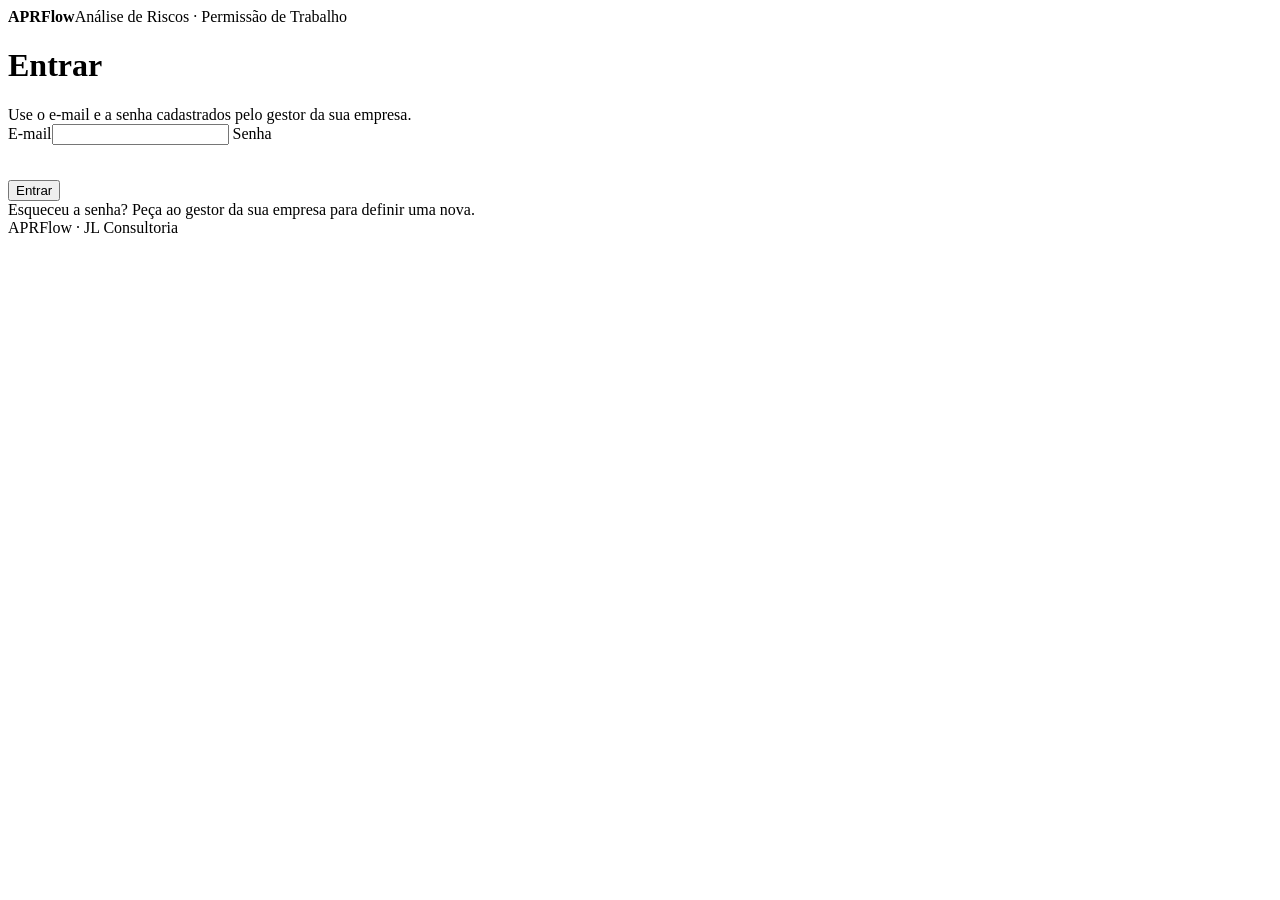
==== index.html @ 120bdc49 "Add files via upload" ====
<!doctype html>
<html lang="pt-BR">
<head>
<meta charset="utf-8">
<meta name="viewport" content="width=device-width, initial-scale=1, viewport-fit=cover">
<title>APRFlow · Entrar</title>
<meta name="description" content="APRFlow: Análise Preliminar de Riscos e Permissão de Trabalho digital, no celular e no computador.">
<link rel="icon" href="assets/img/icone.svg" type="image/svg+xml">
<link rel="preconnect" href="https://fonts.googleapis.com">
<link rel="preconnect" href="https://fonts.gstatic.com" crossorigin>
<link rel="stylesheet" href="https://fonts.googleapis.com/css2?family=Barlow:wght@400;500;600&family=Barlow+Semi+Condensed:wght@600;700&family=IBM+Plex+Mono:wght@500&display=swap">
<link rel="stylesheet" href="assets/css/app.css">
</head>
<body>
<div class="page">
  <header class="top"><div class="in g">
    <div class="brand"><b>APRFlow</b><span>Análise de Riscos · Permissão de Trabalho</span></div>
  </div></header>
  <main class="g">
    <div class="narrow">
      <form class="card stack" id="fLogin" novalidate>
        <div>
          <h1 class="login-h">Entrar</h1>
          <p class="hint" style="margin:0">Use o e-mail e a senha cadastrados pelo gestor da sua empresa.</p>
        </div>
        <div class="msg info" id="mInfo" hidden></div>
        <div class="msg bad" id="mErro" role="alert" hidden></div>
        <label class="fld"><span>E-mail</span><input type="text" id="email" inputmode="email" autocomplete="username" required></label>
        <label class="fld"><span>Senha</span><input type="password" id="senha" autocomplete="current-password" required style="width:100%;background:var(--surface-2);border:1px solid var(--line);border-radius:6px;padding:10px 11px"></label>
        <button class="btn pri big" type="submit" id="bEntrar">Entrar</button>
        <p class="hint" style="margin:0">Esqueceu a senha? Peça ao gestor da sua empresa para definir uma nova.</p>
      </form>
    </div>
  </main>
  <div class="foot-note">APRFlow · JL Consultoria</div>
</div>
<script src="assets/js/config.js"></script>
<script src="assets/js/api.js"></script>
<script>
(async function(){
  const $ = id => document.getElementById(id);
  const q = new URLSearchParams(location.search);
  if(q.get('expirou')){ $('mInfo').textContent = 'Sua sessão terminou. Entre novamente.'; $('mInfo').hidden = false; }
  if(!API.configurado()){ $('mErro').textContent = 'O site ainda não foi ligado ao banco. Preencha o arquivo assets/js/config.js.'; $('mErro').hidden = false; }
  else if(API.token() && !q.get('expirou')){
    try { await API.call('eu'); location.href = 'app.html'; return; } catch(e){}
  }
  $('fLogin').addEventListener('submit', async e => {
    e.preventDefault();
    $('mErro').hidden = true;
    const email = $('email').value.trim(), senha = $('senha').value;
    if(!email || !senha){ $('mErro').textContent = 'Informe e-mail e senha.'; $('mErro').hidden = false; return; }
    $('bEntrar').disabled = true; $('bEntrar').textContent = 'Entrando…';
    try {
      const r = await API.rpc('login', { p_email: email, p_senha: senha });
      API.salvarSessao(r.token, r.usuario);
      location.href = 'app.html';
    } catch(err){
      $('mErro').textContent = err.message; $('mErro').hidden = false;
      $('bEntrar').disabled = false; $('bEntrar').textContent = 'Entrar';
    }
  });
})();
</script>
</body>
</html>
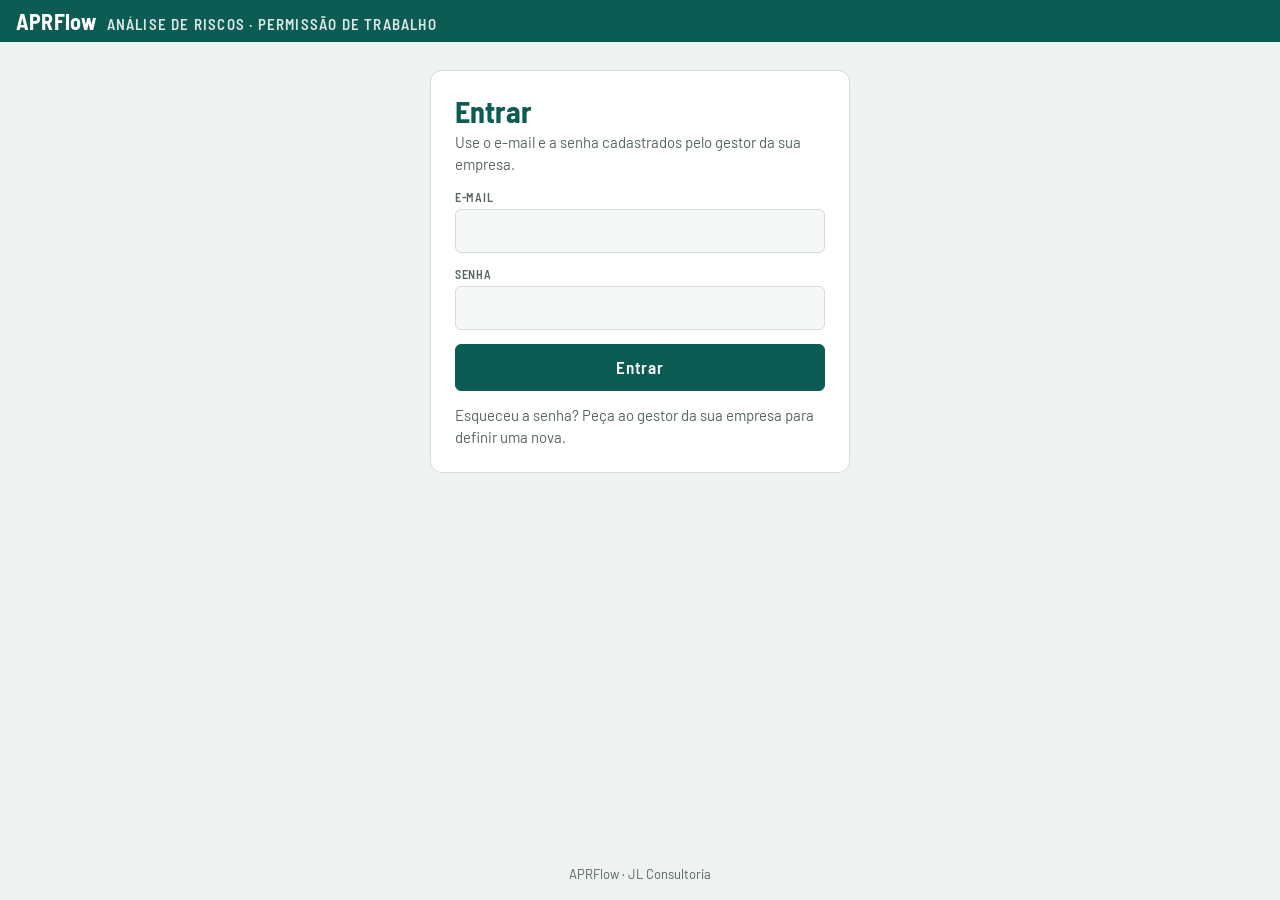
==== commit 107f7224: "Add files via upload" ====
--- a/index.html
+++ b/index.html
@@ -6,9 +6,7 @@
 <title>APRFlow · Entrar</title>
 <meta name="description" content="APRFlow: Análise Preliminar de Riscos e Permissão de Trabalho digital, no celular e no computador.">
 <link rel="icon" href="assets/img/icone.svg" type="image/svg+xml">
-<link rel="preconnect" href="https://fonts.googleapis.com">
-<link rel="preconnect" href="https://fonts.gstatic.com" crossorigin>
-<link rel="stylesheet" href="https://fonts.googleapis.com/css2?family=Barlow:wght@400;500;600&family=Barlow+Semi+Condensed:wght@600;700&family=IBM+Plex+Mono:wght@500&display=swap">
+<link rel="stylesheet" href="assets/fonts/fontes.css">
 <link rel="stylesheet" href="assets/css/app.css">
 </head>
 <body>
--- a/assets/fonts/fontes.css
+++ b/assets/fonts/fontes.css
@@ -0,0 +1,8 @@
+/* Fontes do APRFlow hospedadas no próprio site (licença SIL Open Font License 1.1).
+   Barlow e Barlow Semi Condensed: Jeremy Tribby. IBM Plex Mono: IBM. Arquivos do pacote @fontsource 5. */
+@font-face{font-family:'Barlow';font-style:normal;font-weight:400;font-display:swap;src:url(barlow-latin-400-normal.woff2) format('woff2')}
+@font-face{font-family:'Barlow';font-style:normal;font-weight:500;font-display:swap;src:url(barlow-latin-500-normal.woff2) format('woff2')}
+@font-face{font-family:'Barlow';font-style:normal;font-weight:600;font-display:swap;src:url(barlow-latin-600-normal.woff2) format('woff2')}
+@font-face{font-family:'Barlow Semi Condensed';font-style:normal;font-weight:600;font-display:swap;src:url(barlow-semi-condensed-latin-600-normal.woff2) format('woff2')}
+@font-face{font-family:'Barlow Semi Condensed';font-style:normal;font-weight:700;font-display:swap;src:url(barlow-semi-condensed-latin-700-normal.woff2) format('woff2')}
+@font-face{font-family:'IBM Plex Mono';font-style:normal;font-weight:500;font-display:swap;src:url(ibm-plex-mono-latin-500-normal.woff2) format('woff2')}
--- a/assets/css/app.css
+++ b/assets/css/app.css
@@ -0,0 +1,615 @@
+/* APRFlow · estilos
+   Layout: app em tela cheia — cabeçalho, abas, área de trabalho (painel + resumo lateral fixo no PC) e rodapé de navegação */
+:root{
+  --bg:#eef2f1; --surface:#ffffff; --surface-2:#f5f8f7; --ink:#14201e; --muted:#566562; --line:#d3dcd9;
+  --brand:#0d5c53; --brand-ink:#ffffff; --brand-soft:#dcece9;
+  --signal:#d98e0b; --ok:#1d8048; --ok-soft:#dcf0e3; --warn:#a96400; --warn-soft:#fbefd6; --bad:#c2382c; --bad-soft:#fbe1de;
+  --lv-baixo:#cfe9d6; --lv-moderado:#f4e4a1; --lv-alto:#f6c28c; --lv-critico:#ee9a92;
+  --paper:#ffffff; --paper-ink:#1a1a1a; --paper-line:#9aa5a2; --paper-head:#e3e9e7; --paper-muted:#55605d;
+  --f-display:'Barlow Semi Condensed','Arial Narrow',system-ui,sans-serif;
+  --f-body:'Barlow',system-ui,-apple-system,'Segoe UI',Roboto,sans-serif;
+  --f-mono:'IBM Plex Mono',ui-monospace,Menlo,Consolas,monospace;
+  --r:8px;
+  color-scheme:light;
+}
+html,body{height:100%}
+body{margin:0}
+[hidden]{display:none!important}
+img{max-width:100%}
+:root{padding-top:env(safe-area-inset-top,0px);padding-bottom:env(safe-area-inset-bottom,0px)}
+body{background:var(--bg);color:var(--ink);font:15px/1.45 var(--f-body);-webkit-font-smoothing:antialiased}
+*{box-sizing:border-box}
+button,input,select,textarea{font:inherit;color:inherit}
+.g{padding-left:max(16px,env(safe-area-inset-left,0px));padding-right:max(16px,env(safe-area-inset-right,0px))}
+
+.app{height:100%;display:grid;grid-template-rows:auto auto 1fr auto;min-height:0}
+
+/* Cabeçalho */
+.top{background:var(--brand);color:var(--brand-ink)}
+.top .in{display:flex;align-items:center;gap:14px;padding-block:10px;flex-wrap:wrap}
+.brand{display:flex;align-items:baseline;gap:10px;min-width:0}
+.brand b{font:700 22px/1 var(--f-display);letter-spacing:.01em}
+.brand span{font:600 15px/1 var(--f-display);letter-spacing:.08em;text-transform:uppercase;opacity:.85}
+.top .sp{flex:1}
+.docno{font:500 13px/1 var(--f-mono);opacity:.9}
+.chip{display:inline-flex;align-items:center;gap:6px;font:600 12px/1 var(--f-display);letter-spacing:.08em;text-transform:uppercase;padding:6px 10px;border-radius:99px;background:var(--surface);color:var(--ink);white-space:nowrap}
+.chip::before{content:"";width:8px;height:8px;border-radius:50%;background:var(--muted)}
+.chip.liberada::before{background:var(--ok)} .chip.suspensa::before{background:var(--signal)}
+.chip.encerrada::before{background:var(--brand)} .chip.vencida::before{background:var(--bad)}
+.tbtn{border:1px solid color-mix(in srgb,var(--brand-ink) 40%,transparent);background:transparent;color:var(--brand-ink);border-radius:6px;padding:6px 10px;font:600 13px/1 var(--f-display);letter-spacing:.04em;cursor:pointer}
+.tbtn:hover{background:color-mix(in srgb,var(--brand-ink) 12%,transparent)}
+.pendbtn{display:none}
+
+/* Abas */
+.tabs{background:var(--surface);border-bottom:1px solid var(--line)}
+.tabs .in{display:flex;gap:2px;overflow-x:auto;scrollbar-width:thin}
+.tab{flex:0 0 auto;display:flex;align-items:center;gap:8px;border:0;background:none;padding:12px 12px 10px;border-bottom:3px solid transparent;cursor:pointer;color:var(--muted);font:600 15px/1 var(--f-display);letter-spacing:.02em;white-space:nowrap}
+.tab .n{font:500 11px/1 var(--f-mono);opacity:.7}
+.tab:hover{color:var(--ink)}
+.tab[aria-selected="true"]{color:var(--brand);border-bottom-color:var(--brand)}
+.tab .bd{min-width:18px;height:18px;padding:0 5px;border-radius:9px;background:var(--bad);color:#fff;font:600 11px/18px var(--f-body);text-align:center}
+.tab .okm{width:16px;height:16px;color:var(--ok)}
+
+/* Área de trabalho */
+.work{display:grid;grid-template-columns:minmax(0,1fr) 320px;min-height:0}
+.panel{overflow:auto;min-height:0;padding-block:18px 28px}
+.side{overflow:auto;min-height:0;background:var(--surface);border-left:1px solid var(--line);padding:16px}
+.foot{background:var(--surface);border-top:1px solid var(--line)}
+.foot .in{display:flex;align-items:center;gap:10px;padding-block:8px calc(8px + env(safe-area-inset-bottom,0px))}
+.foot .step{flex:1;text-align:center;color:var(--muted);font:500 12px/1 var(--f-mono)}
+
+/* Componentes */
+h2{font:700 22px/1.15 var(--f-display);margin:0 0 4px;text-wrap:balance}
+h3{font:700 16px/1.2 var(--f-display);letter-spacing:.04em;text-transform:uppercase;margin:0 0 10px;color:var(--muted)}
+.hint{color:var(--muted);margin:0 0 16px;max-width:70ch}
+.cols{display:grid;gap:18px;grid-template-columns:repeat(auto-fit,minmax(min(100%,360px),1fr));align-items:start}
+.cols.w2{grid-template-columns:minmax(0,1.5fr) minmax(0,1fr)}
+.cols.w3{grid-template-columns:repeat(3,minmax(0,1fr))}
+.box{background:var(--surface);border:1px solid var(--line);border-radius:var(--r);padding:16px;min-width:0}
+.stack{display:grid;gap:14px}
+.form-grid{display:grid;grid-template-columns:repeat(12,minmax(0,1fr));gap:14px}
+.c3{grid-column:span 3}.c4{grid-column:span 4}.c8{grid-column:span 8}.c6{grid-column:span 6}.c12{grid-column:span 12}
+.fld{display:grid;gap:5px;min-width:0}
+.fld>span{font:600 12px/1.2 var(--f-display);letter-spacing:.06em;text-transform:uppercase;color:var(--muted)}
+.rq{color:var(--bad)}
+.err{font-style:normal;font-size:13px;color:var(--bad)}
+input.invalid{border-color:var(--bad)}
+input[type=text],input[type=password],input[type=email],input[type=date],input[type=datetime-local],input[type=tel],select,textarea{width:100%;min-width:0;background:var(--surface-2);border:1px solid var(--line);border-radius:6px;padding:10px 11px;outline:none}
+textarea{resize:vertical;line-height:1.4}
+input:focus,select:focus,textarea:focus{border-color:var(--brand);box-shadow:0 0 0 3px color-mix(in srgb,var(--brand) 22%,transparent)}
+:focus-visible{outline:2px solid var(--brand);outline-offset:2px}
+fieldset{border:0;margin:0;padding:0;min-width:0}
+fieldset:disabled{opacity:.72}
+
+.btn{display:inline-flex;align-items:center;justify-content:center;gap:8px;border:1px solid var(--line);background:var(--surface);border-radius:6px;padding:9px 14px;font:600 14px/1 var(--f-display);letter-spacing:.04em;cursor:pointer;white-space:nowrap}
+.btn:hover{border-color:var(--brand)}
+.btn.pri{background:var(--brand);color:var(--brand-ink);border-color:var(--brand)}
+.btn.big{padding:14px 20px;font-size:17px}
+.btn.warn{background:var(--signal);border-color:var(--signal);color:#1d1503}
+.btn.ghost{border-color:transparent;background:none;color:var(--muted)}
+.btn:disabled{opacity:.45;cursor:not-allowed}
+
+.ck{display:flex;align-items:flex-start;gap:10px;padding:8px 10px;border-radius:6px;cursor:pointer;min-width:0}
+.ck:hover{background:var(--surface-2)}
+.ck input{width:20px;height:20px;margin:0;flex:0 0 auto;accent-color:var(--brand)}
+.ck span{min-width:0}
+.ck.sug{background:color-mix(in srgb,var(--signal) 10%,transparent)}
+.tag{display:inline-block;font:600 10px/1 var(--f-display);letter-spacing:.08em;text-transform:uppercase;padding:3px 6px;border-radius:4px;background:var(--warn-soft);color:var(--warn);margin-left:6px;vertical-align:2px}
+.list{display:grid;gap:2px}
+
+.banner{display:flex;gap:10px;align-items:center;padding:10px 14px;border-radius:var(--r);margin-bottom:16px;background:var(--brand-soft);flex-wrap:wrap}
+.banner.warn{background:var(--warn-soft)} .banner.bad{background:var(--bad-soft)} .banner.ok{background:var(--ok-soft)}
+
+/* Atividades críticas */
+.tiles{display:grid;grid-template-columns:repeat(auto-fill,minmax(150px,1fr));gap:10px}
+.tile{position:relative;display:grid;justify-items:center;align-content:start;gap:8px;text-align:center;padding:14px 10px 12px;border:1.5px solid var(--line);border-radius:var(--r);background:var(--surface);cursor:pointer;min-height:150px}
+.tile:hover{border-color:var(--brand)}
+.tile .no{position:absolute;top:8px;left:10px;font:500 12px/1 var(--f-mono);color:var(--muted)}
+.tile svg{width:46px;height:46px;color:var(--brand)}
+.tile .nm{font:600 14px/1.2 var(--f-display)}
+.tile[aria-pressed="true"]{background:var(--brand);border-color:var(--brand);color:var(--brand-ink)}
+.tile[aria-pressed="true"] svg,.tile[aria-pressed="true"] .no{color:var(--brand-ink)}
+.tile[aria-pressed="true"]::after{content:"✓";position:absolute;top:6px;right:10px;font-weight:700}
+.cond{border:1px solid var(--line);border-radius:var(--r);padding:12px 14px;background:var(--surface);display:grid;gap:8px;border-left:4px solid var(--brand)}
+.cond.impeditiva{border-left-color:var(--bad)} .cond.permissao{border-left-color:var(--signal)}
+.cond .hd{display:flex;gap:8px;align-items:center;flex-wrap:wrap;font:700 15px/1.2 var(--f-display)}
+.cond p{margin:0;color:var(--muted)}
+.cond ul{margin:0;padding-left:18px}
+.kind{font:600 10px/1 var(--f-display);letter-spacing:.08em;text-transform:uppercase;padding:4px 7px;border-radius:4px;background:var(--brand-soft);color:var(--brand)}
+.kind.impeditiva{background:var(--bad-soft);color:var(--bad)} .kind.permissao{background:var(--warn-soft);color:var(--warn)}
+.imgrid{display:grid;grid-template-columns:repeat(auto-fill,minmax(min(100%,300px),1fr));gap:10px}
+.imp{display:grid;gap:6px;align-content:start;padding:12px 14px;border:1px solid var(--line);border-left:4px solid var(--bad);border-radius:var(--r);background:var(--surface)}
+.imp.off{border-left-color:var(--line);opacity:.6}
+.imp .hd{display:flex;gap:8px;align-items:flex-start;justify-content:space-between;font:700 15px/1.25 var(--f-display)}
+.imp p{margin:0;color:var(--muted);font-size:14px}
+.impv{display:flex;gap:10px;align-items:center;justify-content:space-between;flex-wrap:wrap;padding:10px 12px;border:1px solid var(--line);border-radius:6px;background:var(--surface)}
+.impv.presente{border-color:var(--bad);background:var(--bad-soft)}
+.impv.ausente{border-color:var(--ok)}
+.impv .t{flex:1 1 220px;min-width:0;font-size:14.5px;line-height:1.3}
+.seg{display:inline-flex;border:1px solid var(--line);border-radius:6px;overflow:hidden;flex:0 0 auto}
+.seg label{cursor:pointer;position:relative}
+/* o botão de rádio fica escondido dentro do próprio rótulo: sem isso ele "escapa" da área de rolagem e a página pula ao clicar */
+.seg input{position:absolute;top:0;left:0;width:1px;height:1px;margin:0;opacity:0;pointer-events:none}
+.seg span{display:block;padding:9px 14px;font:600 14px/1 var(--f-display);letter-spacing:.03em;background:var(--surface)}
+.seg label+label span{border-left:1px solid var(--line)}
+.seg input:checked+span{background:var(--ok);color:#fff}
+.seg label.p input:checked+span{background:var(--bad);color:#fff}
+.seg input:focus-visible+span{outline:2px solid var(--brand);outline-offset:-2px}
+.empty{color:var(--muted);border:1px dashed var(--line);border-radius:var(--r);padding:18px;text-align:center}
+
+/* Riscos */
+.rlist{display:grid;grid-template-columns:repeat(auto-fill,minmax(min(100%,330px),1fr));gap:6px 14px}
+.rk{display:grid;grid-template-columns:auto minmax(0,1fr);gap:4px 10px;align-items:center;padding:8px 10px;border-radius:6px;border:1px solid transparent}
+.rk.on{background:var(--surface);border-color:var(--line)}
+.rk .ck{padding:0;grid-column:1 / -1}
+.rk .ck:hover{background:none}
+.rk .ev{grid-column:1 / -1;display:grid;grid-template-columns:1fr 1fr auto;gap:6px;align-items:center;padding-left:30px}
+.rk select{padding:6px 8px;font-size:13px}
+.lv{display:inline-flex;align-items:center;justify-content:center;min-width:76px;padding:5px 8px;border-radius:5px;font:600 12px/1 var(--f-display);letter-spacing:.04em;text-transform:uppercase;background:var(--surface-2);color:var(--ink)}
+.lv-baixo{background:var(--lv-baixo)} .lv-moderado{background:var(--lv-moderado)} .lv-alto{background:var(--lv-alto)} .lv-critico{background:var(--lv-critico)}
+.mx{display:grid;grid-template-columns:28px repeat(4,minmax(0,1fr));gap:4px;font-variant-numeric:tabular-nums}
+.mx .c{aspect-ratio:1.25;max-width:100%;border-radius:5px;display:grid;place-items:center;position:relative;font:500 12px/1 var(--f-mono);color:var(--ink)}
+.mx .c .q{position:absolute;inset:auto 4px 4px auto;min-width:20px;height:20px;border-radius:10px;background:var(--ink);color:var(--surface);font:600 11px/20px var(--f-body);text-align:center}
+.mx .ax{display:grid;place-items:center;font:600 12px/1 var(--f-display);color:var(--muted)}
+.mx .axl{writing-mode:vertical-rl;transform:rotate(180deg)}
+.scale{display:grid;grid-template-columns:auto 1fr;gap:3px 10px;font-size:13px;margin-top:10px}
+.scale b{font:500 12px/1.6 var(--f-mono)}
+.rx{display:grid;grid-template-columns:minmax(0,2fr) minmax(0,1.2fr) minmax(0,1.2fr) auto;gap:8px 10px;padding:12px;border:1px solid var(--line);border-radius:6px;background:var(--surface-2)}
+.rx .mfull{grid-column:1 / -2}
+@media (max-width:700px){ .rx{grid-template-columns:1fr 1fr} .rx>.fld:first-child,.rx .mfull{grid-column:1 / -1} }
+.legend{display:flex;flex-wrap:wrap;gap:6px;margin-top:10px}
+
+/* Equipe */
+.wgrid{display:grid;grid-template-columns:repeat(auto-fill,minmax(min(100%,340px),1fr));gap:14px}
+.wk{display:grid;gap:10px}
+.wk .row{display:grid;grid-template-columns:1fr 1fr;gap:10px}
+.trs{display:flex;flex-wrap:wrap;gap:6px}
+.tr{display:inline-flex;align-items:center;gap:6px;padding:6px 10px;border:1px solid var(--line);border-radius:99px;cursor:pointer;font:600 13px/1 var(--f-display)}
+.tr input{margin:0;width:16px;height:16px;accent-color:var(--brand)}
+.tr.need{border-color:var(--bad);color:var(--bad)}
+.tr.has{border-color:var(--ok);background:var(--ok-soft);color:var(--ink)}
+.sig{display:flex;align-items:center;gap:10px;flex-wrap:wrap;min-height:48px}
+.sig img{height:46px;max-width:180px;background:var(--paper);border:1px solid var(--line);border-radius:4px;padding:2px}
+.sig .when{font:500 11px/1.3 var(--f-mono);color:var(--muted)}
+.addcard{display:grid;place-items:center;min-height:180px;border:1.5px dashed var(--line);border-radius:var(--r);background:none;cursor:pointer;color:var(--muted);font:600 16px/1 var(--f-display)}
+.addcard:hover{border-color:var(--brand);color:var(--brand)}
+
+/* Emergência */
+.tel{display:grid;grid-template-columns:minmax(0,1.3fr) minmax(0,1fr) auto;gap:8px;align-items:center}
+.addr{display:grid;gap:8px;min-width:0}
+.addr-h{font:700 13px/1.2 var(--f-display);letter-spacing:.06em;text-transform:uppercase;color:var(--ink)}
+.ag2{display:grid;grid-template-columns:repeat(6,minmax(0,1fr));gap:8px 10px}
+.a-cep{grid-column:span 2}.a-st{grid-column:span 4}.a-log{grid-column:span 4}.a-num{grid-column:span 2}
+.a-comp{grid-column:span 2}.a-bai{grid-column:span 4}.a-cid{grid-column:span 4}.a-uf{grid-column:span 2}
+.cepst{align-self:end;font-size:13px;line-height:1.3;color:var(--muted);padding-bottom:10px}
+@media (max-width:420px){ .a-cep,.a-num,.a-comp,.a-uf{grid-column:span 3} .a-st,.a-log,.a-bai,.a-cid{grid-column:span 6} .a-st{order:-1;padding:0} }
+.hgrid{display:grid;grid-template-columns:repeat(auto-fill,minmax(min(100%,380px),1fr));gap:14px;margin-top:18px}
+.hosp{display:grid;gap:10px;align-content:start}
+.hosp .row3{display:grid;grid-template-columns:1fr 1fr;gap:10px}
+.map{position:relative;aspect-ratio:16/9;max-width:100%;border:1px solid var(--line);border-radius:6px;overflow:hidden;background:var(--brand-soft)}
+.map iframe{position:absolute;inset:0;width:100%;height:100%;border:0}
+.map svg{position:absolute;inset:0;width:100%;height:100%}
+.map .msg{position:absolute;left:10px;right:10px;bottom:10px;background:var(--surface);border-radius:6px;padding:8px 10px;font-size:13px;line-height:1.35;box-shadow:0 2px 8px rgba(0,0,0,.12)}
+.rinfo{display:flex;flex-wrap:wrap;gap:8px;align-items:center}
+.rinfo .pill{display:inline-flex;gap:6px;align-items:baseline;padding:6px 10px;border-radius:6px;background:var(--surface-2);border:1px solid var(--line);font:600 14px/1 var(--f-display)}
+.rinfo .pill small{font:500 11px/1 var(--f-body);color:var(--muted);text-transform:uppercase;letter-spacing:.06em}
+a.btn{text-decoration:none;color:inherit}
+
+/* Lateral */
+.side h3{margin-top:18px} .side h3:first-child{margin-top:0}
+.kv{display:grid;grid-template-columns:auto 1fr;gap:4px 12px;font-size:14px}
+.kv dt{color:var(--muted)} .kv dd{margin:0;font-variant-numeric:tabular-nums;min-width:0;overflow-wrap:anywhere}
+.mini{display:flex;flex-wrap:wrap;gap:6px}
+.mini span{display:inline-flex;align-items:center;gap:4px;padding:4px 7px;border-radius:5px;background:var(--brand-soft);font:600 12px/1 var(--f-display)}
+.mini svg{width:16px;height:16px;color:var(--brand)}
+.pl{list-style:none;margin:0;padding:0;display:grid;gap:4px}
+.pl button{display:flex;gap:8px;width:100%;text-align:left;border:0;background:none;padding:6px 8px;border-radius:5px;cursor:pointer;font-size:13.5px;line-height:1.3}
+.pl button:hover{background:var(--surface-2)}
+.pl i{flex:0 0 8px;height:8px;border-radius:50%;margin-top:5px;background:var(--bad)}
+.pl.w i{background:var(--signal)}
+.pl small{color:var(--muted);font:500 11px/1.3 var(--f-mono);margin-left:auto;padding-left:6px;white-space:nowrap}
+.gate{margin-top:6px;padding:12px;border-radius:var(--r);font:600 15px/1.3 var(--f-display)}
+.gate.no{background:var(--bad-soft);color:var(--bad)} .gate.yes{background:var(--ok-soft);color:var(--ok)}
+
+/* Barra de liberação */
+.action{display:flex;align-items:center;gap:14px;flex-wrap:wrap;padding:14px 16px;border-radius:var(--r);margin-bottom:18px;background:var(--surface);border:1px solid var(--line)}
+.action .t{flex:1;min-width:220px}
+.action .t b{display:block;font:700 18px/1.2 var(--f-display)}
+.action .t span{color:var(--muted);font-size:14px}
+
+/* Documento */
+.docwrap{overflow-x:auto}
+.sheet{background:var(--paper);color:var(--paper-ink);width:min(100%,980px);min-width:720px;margin:0 auto;padding:28px;border:1px solid var(--line);box-shadow:0 2px 12px rgba(0,0,0,.08);font-size:12.5px;line-height:1.35}
+.sheet table{width:100%;border-collapse:collapse;margin-bottom:10px}
+.sheet th,.sheet td{border:1px solid var(--paper-line);padding:5px 7px;vertical-align:top;text-align:left}
+.sheet th{background:var(--paper-head);font:700 11.5px/1.2 var(--f-display);letter-spacing:.04em;text-transform:uppercase}
+.sheet .sh{background:var(--paper-head);text-align:center;font:700 12.5px/1.2 var(--f-display);letter-spacing:.06em;text-transform:uppercase;border:1px solid var(--paper-line);padding:6px;margin-top:10px}
+.sheet .tt{display:grid;grid-template-columns:160px 1fr 200px;align-items:stretch;border:1px solid var(--paper-line);margin-bottom:10px}
+.sheet .tt>div{padding:8px 10px;display:flex;align-items:center;justify-content:center}
+.sheet .tt h1{margin:0;text-align:center;font:700 18px/1.15 var(--f-display);letter-spacing:.02em}
+.sheet .tt .r{font:500 10.5px/1.45 var(--f-mono);border-left:1px solid var(--paper-line)}
+.sheet .tt .l{border-right:1px solid var(--paper-line);font:700 27px/1 var(--f-display);color:#0d5c53;letter-spacing:.01em;text-align:center}
+.sheet .ag{display:grid;grid-template-columns:repeat(5,1fr);border-left:1px solid var(--paper-line);border-top:1px solid var(--paper-line)}
+.sheet .ag div{border-right:1px solid var(--paper-line);border-bottom:1px solid var(--paper-line);padding:6px;display:flex;gap:6px;align-items:flex-start}
+.sheet .bx{flex:0 0 14px;height:14px;border:1.3px solid var(--paper-ink);display:grid;place-items:center;font:700 11px/1 var(--f-body)}
+.sheet .cl{columns:3;column-gap:16px;border:1px solid var(--paper-line);border-top:0;padding:6px 8px}
+.sheet .cl div{break-inside:avoid;padding:1px 0}
+.sheet .simg{height:34px;max-width:140px}
+.sheet .note{font-size:11.5px;color:var(--paper-muted)}
+.sheet .pr{border:1px solid var(--paper-line);border-top:0;padding:6px 8px}
+.sheet .pr p{margin:2px 0}
+.sheet .decl p{text-align:justify;hyphens:auto;margin:4px 0}
+.sheet .ctr{text-align:center;vertical-align:middle}
+.sheet .ok{color:#1d8048;font-weight:700}
+
+/* Assinatura */
+.modal{position:fixed;inset:0;z-index:50;background:rgba(10,18,17,.55);display:grid;place-items:center;padding:16px}
+.modal .card{background:var(--surface);border-radius:12px;width:min(100%,560px);padding:18px;display:grid;gap:12px}
+.modal canvas{width:100%;height:220px;background:var(--paper);border:1px solid var(--line);border-radius:8px;touch-action:none;cursor:crosshair}
+.modal .acts{display:flex;gap:10px;justify-content:flex-end;flex-wrap:wrap}
+
+@media (max-width:1180px){
+  .work{grid-template-columns:minmax(0,1fr)}
+  .side{display:none;position:fixed;left:0;right:0;bottom:0;max-height:78%;z-index:40;border-left:0;border-top:1px solid var(--line);border-radius:14px 14px 0 0;box-shadow:0 -10px 30px rgba(0,0,0,.25);padding:18px max(16px,env(safe-area-inset-right,0px)) calc(18px + env(safe-area-inset-bottom,0px)) max(16px,env(safe-area-inset-left,0px))}
+  .side.open{display:block}
+  .pendbtn{display:inline-flex}
+  .cols.w3{grid-template-columns:repeat(auto-fit,minmax(min(100%,300px),1fr))}
+}
+@media (max-width:820px){
+  .cols.w2{grid-template-columns:minmax(0,1fr)}
+  .form-grid .c3,.form-grid .c4,.form-grid .c6,.form-grid .c8{grid-column:span 12}
+  .form-grid .c3{grid-column:span 6}
+  .brand span{display:none}
+  .tab{padding:11px 10px 9px;font-size:14px}
+  .tab .lbl{max-width:12ch;overflow:hidden;text-overflow:ellipsis}
+}
+@media (max-width:480px){
+  .form-grid .c3{grid-column:span 12}
+  .tiles{grid-template-columns:repeat(2,minmax(0,1fr))}
+  .tile{min-height:130px}
+  .rk .ev{grid-template-columns:1fr 1fr;padding-left:0}
+  .rk .ev .lv{grid-column:1 / -1}
+  .docno{display:none}
+  .wk .row{grid-template-columns:1fr}
+  .tel{grid-template-columns:1fr 1fr auto}
+}
+@media (prefers-reduced-motion:reduce){*{transition:none!important;animation:none!important}}
+
+/* ---------- Componentes do sistema ---------- */
+.top a.tlink{color:var(--brand-ink);text-decoration:none;font:600 14px/1 var(--f-display);letter-spacing:.04em;padding:7px 10px;border-radius:6px}
+.top a.tlink:hover,.top a.tlink.on{background:color-mix(in srgb,var(--brand-ink) 14%,transparent)}
+.who{display:flex;flex-direction:column;align-items:flex-end;line-height:1.15;font-size:13px}
+.who b{font:600 14px/1.2 var(--f-display)}
+.who span{opacity:.8}
+.savest{font:500 12px/1 var(--f-mono);color:var(--muted);white-space:nowrap}
+.savest.err{color:var(--bad)}
+.docbar{background:var(--surface);border-bottom:1px solid var(--line)}
+.docbar .in{display:flex;align-items:center;gap:10px;padding-block:8px;flex-wrap:wrap}
+.docbar .docno{color:var(--ink);opacity:1}
+.docbar .chip{border:1px solid var(--line)}
+.docbar .sp{flex:1}
+
+/* Página simples (login, verificação, administração) */
+.page{min-height:100%;display:flex;flex-direction:column}
+.page main{flex:1;padding-block:28px 40px}
+.wrap{max-width:1180px;margin:0 auto;width:100%}
+.narrow{max-width:420px;margin:0 auto;width:100%}
+.card{background:var(--surface);border:1px solid var(--line);border-radius:12px;padding:24px}
+.login-h{font:700 30px/1.1 var(--f-display);margin:0 0 4px;color:var(--brand)}
+.msg{padding:10px 12px;border-radius:6px;font-size:14px;line-height:1.35}
+.msg.bad{background:var(--bad-soft);color:var(--bad)}
+.msg.ok{background:var(--ok-soft);color:var(--ok)}
+.msg.info{background:var(--brand-soft);color:var(--ink)}
+.foot-note{color:var(--muted);font-size:13px;text-align:center;padding:16px}
+
+/* Lista de documentos */
+.toolbar{display:flex;gap:10px;align-items:center;flex-wrap:wrap;margin-bottom:14px}
+.toolbar .grow{flex:1 1 240px;min-width:0}
+.filters{display:flex;gap:6px;flex-wrap:wrap}
+.filters button{border:1px solid var(--line);background:var(--surface);border-radius:99px;padding:7px 12px;font:600 13px/1 var(--f-display);cursor:pointer;color:var(--muted)}
+.filters button[aria-pressed="true"]{background:var(--brand);border-color:var(--brand);color:var(--brand-ink)}
+.tbl-wrap{overflow-x:auto;background:var(--surface);border:1px solid var(--line);border-radius:var(--r)}
+table.tbl{width:100%;border-collapse:collapse;font-size:14px}
+.tbl th{text-align:left;font:600 12px/1.2 var(--f-display);letter-spacing:.06em;text-transform:uppercase;color:var(--muted);padding:10px 12px;border-bottom:1px solid var(--line);background:var(--surface-2);white-space:nowrap}
+.tbl td{padding:10px 12px;border-bottom:1px solid var(--line);vertical-align:top}
+.tbl tr:last-child td{border-bottom:0}
+.tbl tbody tr{cursor:pointer}
+.tbl tbody tr:hover{background:var(--surface-2)}
+.tbl .num{font:500 13px/1.3 var(--f-mono);white-space:nowrap}
+.tbl .muted{color:var(--muted);font-size:13px}
+.tbl .clip{max-width:380px;overflow:hidden;text-overflow:ellipsis;display:-webkit-box;-webkit-line-clamp:2;-webkit-box-orient:vertical}
+.st{display:inline-flex;align-items:center;gap:6px;font:600 12px/1 var(--f-display);letter-spacing:.06em;text-transform:uppercase;white-space:nowrap}
+.st::before{content:"";width:8px;height:8px;border-radius:50%;background:var(--muted)}
+.st.liberada::before{background:var(--ok)} .st.suspensa::before{background:var(--signal)}
+.st.encerrada::before{background:var(--brand)} .st.vencida::before,.st.cancelada::before{background:var(--bad)}
+.chip.cancelada::before{background:var(--bad)}
+@media (max-width:760px){
+  .tbl thead{display:none}
+  .tbl tr{display:grid;grid-template-columns:1fr auto;gap:2px 10px;padding:12px;border-bottom:1px solid var(--line)}
+  .tbl td{border:0;padding:0}
+  .tbl td.c-serv{grid-column:1 / -1}
+  .tbl td.c-local,.tbl td.c-cli,.tbl td.c-dt{grid-column:1 / -1}
+  .tbl .clip{max-width:none}
+}
+
+/* Administração */
+.adm{display:grid;grid-template-columns:minmax(0,1.4fr) minmax(0,1fr);gap:18px;align-items:start}
+@media (max-width:900px){ .adm{grid-template-columns:minmax(0,1fr)} }
+.pill-perfil{display:inline-block;padding:3px 8px;border-radius:5px;background:var(--brand-soft);font:600 12px/1.2 var(--f-display)}
+
+/* Toast e diálogo */
+.toast{position:fixed;left:50%;transform:translateX(-50%);bottom:calc(76px + env(safe-area-inset-bottom,0px));z-index:60;background:var(--ink);color:var(--surface);padding:12px 16px;border-radius:8px;max-width:min(92vw,560px);font-size:14px;box-shadow:0 6px 20px rgba(0,0,0,.25)}
+.toast.bad{background:var(--bad);color:#fff}
+.dlg ul{margin:6px 0 0;padding-left:18px}
+
+/* Verificação pública */
+.verif-st{font:700 34px/1.1 var(--f-display);text-transform:uppercase;letter-spacing:.04em;margin:6px 0 2px}
+.verif-st.liberada{color:var(--ok)} .verif-st.suspensa{color:var(--warn)} .verif-st.encerrada{color:var(--brand)}
+.verif-st.vencida,.verif-st.cancelada{color:var(--bad)} .verif-st.rascunho{color:var(--muted)}
+
+/* QR do documento */
+.sheet .qr{display:flex;flex-direction:column;align-items:center;gap:6px;width:100%}
+.sheet .qr #qrbox{display:flex;justify-content:center}
+.sheet .qri{text-align:center;white-space:nowrap}
+.sheet .qri .qrs{font-size:9px}
+.sheet .qri b{font-weight:700}
+.sheet .qri .st-liberada{color:#1d8048}.sheet .qri .st-vencida,.sheet .qri .st-cancelada{color:#c2382c}
+.sheet .qr img,.sheet .qr canvas{width:78px;height:78px}
+
+/* Impressão: só o documento */
+@media print{
+  body{background:#fff}
+  .top,.docbar,.tabs,.side,.foot,.banner,.no-print{display:none!important}
+  .app,.work,.panel{display:block!important;height:auto!important;overflow:visible!important;padding:0!important}
+  .sheet{border:0;box-shadow:none;min-width:0;width:100%;padding:0}
+  .docwrap{overflow:visible}
+  .sheet tr,.sheet .pr p,.sheet .ag div{break-inside:avoid}
+}
+
+/* Estrutura das páginas internas */
+.shell{height:100%;display:grid;grid-template-rows:auto minmax(0,1fr);grid-template-columns:minmax(0,1fr)}
+.scroll{overflow:auto;min-height:0}
+#vEdit.app{height:auto;min-height:0;grid-template-columns:minmax(0,1fr)}
+@media (max-width:640px){ .who{display:none} .top nav .tlink{padding:7px 6px} }
+
+/* Assinaturas no documento: centralizadas e do tamanho da caixa */
+.sheet td.sigtd{text-align:center;vertical-align:middle;height:22mm;padding:3px 6px}
+.sheet .sigcell{display:flex;flex-direction:column;align-items:center;justify-content:center;gap:2px;height:100%}
+.sheet .sigcell .simg{display:block;height:auto;max-height:58px;max-width:100%;width:auto;object-fit:contain}
+.sheet .sigcell .note{text-align:center}
+.sig img{object-fit:contain}
+.btn-sm{padding:6px 10px;font-size:13px}
+.sheet .simg{height:auto}
+
+/* Lista: seleção, ações por linha e lixeira */
+.selbar{display:flex;align-items:center;gap:10px;flex-wrap:wrap;padding:10px 12px;margin-bottom:12px;background:var(--brand-soft);border-radius:var(--r)}
+.selbar span{flex:1;min-width:160px;font-weight:600}
+.tbl .c-sel{width:34px;padding-right:0}
+.tbl .c-sel input{width:18px;height:18px;margin:0;accent-color:var(--brand);cursor:pointer}
+.tbl .c-acts{white-space:nowrap;text-align:right;width:1%}
+.ibtn{display:inline-flex;align-items:center;justify-content:center;width:34px;height:34px;border:1px solid var(--line);border-radius:6px;background:var(--surface);cursor:pointer;color:var(--ink);vertical-align:middle}
+.ibtn+.ibtn{margin-left:6px}
+.ibtn:hover{border-color:var(--brand);color:var(--brand)}
+.ibtn.del:hover{border-color:var(--bad);color:var(--bad)}
+.ibtn svg{width:18px;height:18px}
+.ibtn:disabled{opacity:.4;cursor:wait}
+#bLixeira[aria-pressed="true"]{background:var(--ink);color:var(--surface);border-color:var(--ink)}
+@media (max-width:760px){
+  .tbl td.c-sel{grid-row:1;grid-column:1}
+  .tbl tr{grid-template-columns:auto 1fr auto}
+  .tbl td.c-acts{grid-column:3;grid-row:1}
+  .tbl td.c-serv,.tbl td.c-local,.tbl td.c-cli,.tbl td.c-dt{grid-column:1 / -1}
+}
+.sr{position:absolute;width:1px;height:1px;overflow:hidden;clip:rect(0 0 0 0);white-space:nowrap}
+
+/* Condições impeditivas em forma de pergunta */
+.imp .q{color:var(--ink);font-weight:600;font-size:14.5px}
+.impv .t{display:grid;gap:3px}
+.impv .t .ctit{font:600 11px/1.2 var(--f-display);letter-spacing:.06em;text-transform:uppercase;color:var(--muted)}
+.impv .t small{color:var(--muted);font-size:13px;line-height:1.35}
+.impv .t small.sn{color:var(--bad)}
+
+/* ---------- Versão 3: etapas da atividade e blocos de responsável ---------- */
+.bh{display:flex;align-items:center;gap:8px;flex-wrap:wrap;margin-bottom:8px}
+.bh h3{margin:0;flex:1}
+.etapa{border:1px solid var(--line);border-radius:var(--r);background:var(--surface-2);margin-bottom:14px;min-width:0}
+.et-hd{display:flex;align-items:center;gap:8px;padding:8px 10px;background:var(--surface);border-bottom:1px solid var(--line);border-radius:var(--r) var(--r) 0 0;min-width:0}
+.et-n{flex:none;width:26px;height:26px;border-radius:50%;background:var(--brand);color:var(--brand-ink);display:grid;place-items:center;font:600 13px/1 var(--f-mono)}
+.et-hd>b{font:700 15px/1.2 var(--f-display);white-space:nowrap}
+.et-t{flex:1;min-width:0;color:var(--muted);overflow:hidden;text-overflow:ellipsis;white-space:nowrap}
+.et-bd{display:grid;grid-template-columns:minmax(0,1fr) minmax(0,1.4fr);gap:12px;padding:12px}
+.et-full{grid-column:1 / -1;min-width:0}
+.et-rs{border:1px solid var(--line);border-radius:6px;background:var(--surface);margin-top:6px;overflow:hidden}
+.cols.etw{grid-template-columns:minmax(0,1fr) 330px}
+.et-rh,.et-r{display:grid;grid-template-columns:minmax(0,1.3fr) minmax(0,1fr) minmax(0,1fr) 112px 36px;gap:8px;align-items:center;padding:7px 10px}
+.et-rh{background:var(--surface-2);border-bottom:1px solid var(--line);font:600 11.5px/1.2 var(--f-display);letter-spacing:.05em;text-transform:uppercase;color:var(--muted)}
+.et-r+.et-r{border-top:1px solid var(--line)}
+.et-r select{padding:6px 8px;font-size:13px;min-width:0;width:100%}
+.et-sel{display:block;min-width:0}
+.et-sel small{display:none;font:600 11px/1.2 var(--f-display);letter-spacing:.05em;text-transform:uppercase;color:var(--muted);margin-bottom:3px}
+.et-r .lv{text-align:center;white-space:nowrap}
+.et-rn{min-width:0;display:grid;gap:3px}
+.et-rn .fld>span{display:none}
+.et-imp{color:var(--bad);font-size:12.5px;line-height:1.3}
+.et-x{padding:6px 8px}
+.et-add{display:flex;gap:8px;margin-top:8px;flex-wrap:wrap}
+.et-add select{flex:1;min-width:180px}
+.et-sug{display:flex;flex-wrap:wrap;gap:6px;margin-top:6px;align-items:center}
+.et-sug>span{font-size:12.5px;color:var(--muted)}
+.et-sug button{border:1px dashed var(--brand);background:var(--brand-soft);color:var(--brand);border-radius:99px;padding:4px 10px;font:600 12.5px/1.25 var(--f-display);cursor:pointer;text-align:left}
+.et-sug button:disabled{opacity:.5;cursor:default}
+.et-res{display:grid;gap:6px}
+.et-res>div{display:grid;grid-template-columns:118px minmax(0,1fr);gap:8px;align-items:center}
+.et-res .lv{text-align:center}
+.et-res small{display:block;color:var(--muted);font-size:12px}
+@media (max-width:1180px){ .cols.etw{grid-template-columns:minmax(0,1fr)} }
+@media (max-width:820px){
+  .et-bd{grid-template-columns:minmax(0,1fr)}
+  .et-rh{display:none}
+  .et-r{grid-template-columns:minmax(0,1fr) minmax(0,1fr) auto;padding:10px}
+  .et-rn{grid-column:1 / 3}
+  .et-x{grid-column:3;grid-row:1}
+  .et-sel{grid-column:1 / -1}
+  .et-sel small{display:block}
+  .et-r .lv{grid-column:1 / -1}
+}
+.sheet .etd td{vertical-align:middle}
+.sheet .just{text-align:justify;hyphens:auto}
+.sheet .lvd{display:inline-block;padding:1px 6px;border-radius:3px;font-weight:700}
+
+/* Versão 3.1 */
+.cols.idw{grid-template-columns:repeat(2,minmax(0,1fr))}
+@media (max-width:1180px){ .cols.idw{grid-template-columns:minmax(0,1fr)} }
+.sheet table.cen th,.sheet table.cen td{text-align:center;vertical-align:middle}
+
+/* ---------- Versão 4: quadros numerados, status por quadro, novo cabeçalho ---------- */
+.qd{margin-bottom:16px}
+.qh{display:flex;align-items:center;gap:10px;flex-wrap:wrap;margin:-2px 0 12px;padding-bottom:10px;border-bottom:1px solid var(--line)}
+.qn{flex:none;width:28px;height:28px;border-radius:7px;background:var(--brand);color:var(--brand-ink);display:grid;place-items:center;font:600 14px/1 var(--f-mono)}
+.qt{font:700 19px/1.2 var(--f-display);letter-spacing:.01em;margin:0;color:var(--ink)}
+.qh .qt{flex:1;min-width:0}
+h3.qt{font-size:17px}
+.qs{display:inline-flex;align-items:center;gap:4px;white-space:nowrap;font:600 12px/1 var(--f-display);letter-spacing:.03em;padding:5px 9px;border-radius:99px}
+.qs.pd{background:var(--bad-soft);color:var(--bad)}
+.qs.wa{background:var(--warn-soft);color:var(--warn)}
+.qs.ok{background:var(--ok-soft);color:var(--ok)}
+.qs.na{background:var(--surface-2);color:var(--muted);border:1px solid var(--line)}
+h3.sub{font:600 12.5px/1.2 var(--f-display);letter-spacing:.07em;text-transform:uppercase;color:var(--muted);margin:0 0 6px}
+
+/* Aba Atividades: atividade à esquerda, regras ao lado */
+.arows{display:grid;gap:10px}
+.arow{display:grid;grid-template-columns:170px minmax(0,1fr);gap:12px;align-items:start;padding:10px;border:1px solid var(--line);border-radius:var(--r);background:var(--surface-2)}
+.arow .tile{width:100%;min-height:118px;background:var(--surface)}
+.arow .tile[aria-pressed="true"]{background:var(--brand)}
+.tile.sug{border-color:var(--signal);border-style:dashed;background:color-mix(in srgb,var(--signal) 9%,var(--surface))}
+.adir{display:grid;gap:8px;min-width:0;align-content:start}
+.adir .off{color:var(--muted);font-size:14px;padding:10px 2px}
+.sugr{margin:0;padding:8px 10px;border-radius:6px;background:var(--warn-soft);color:var(--warn);font-size:13.5px;line-height:1.35}
+.imp .ap{color:var(--bad)!important;font-size:13.5px}
+
+/* Aba Riscos: legenda, botões P/S e nível */
+.rleg{display:flex;flex-wrap:wrap;gap:6px 12px;align-items:center;padding:8px 10px;margin:0 0 12px;border:1px solid var(--line);border-radius:6px;background:var(--surface-2);font-size:12.5px;color:var(--muted)}
+.rleg b{color:var(--ink)}
+.rleg .lv{min-width:0;padding:4px 7px;font-size:11px}
+.rleg .btn{margin-left:auto}
+.et-bd{grid-template-columns:minmax(0,1fr)}
+.et-rh,.et-r{grid-template-columns:minmax(0,1.3fr) auto auto 92px 40px;gap:12px}
+.et-r{padding:10px}
+.et-rn{display:flex;align-items:flex-start;gap:8px}
+.et-rn>div{flex:1;min-width:0;display:grid;gap:3px}
+.et-xm{display:none}
+.ps{display:grid;gap:4px;justify-items:start;min-width:0}
+.psl{display:none;font:600 11.5px/1.2 var(--f-display);letter-spacing:.05em;text-transform:uppercase;color:var(--muted)}
+.psg{display:inline-flex;border:1px solid var(--line);border-radius:7px;overflow:hidden;background:var(--surface)}
+.psg button{width:40px;height:38px;border:0;background:var(--surface);color:var(--ink);font:600 15px/1 var(--f-mono);cursor:pointer}
+.psg button+button{border-left:1px solid var(--line)}
+.psg button:hover{background:var(--brand-soft)}
+.psg button[aria-pressed="true"]{background:var(--brand);color:var(--brand-ink)}
+.psg button:focus-visible{outline:2px solid var(--brand);outline-offset:-3px}
+.psn{font-size:12px;color:var(--ink);line-height:1.2}
+.psn.v{color:var(--muted);font-style:italic}
+.nvb{display:grid;justify-items:center;gap:2px;padding:6px 4px;border-radius:7px;font:700 10.5px/1.1 var(--f-display);letter-spacing:.06em;text-align:center}
+.nvb big{font:700 22px/1 var(--f-mono)}
+.nvb.nv0{background:var(--surface-2);color:var(--muted);border:1px dashed var(--line)}
+.ibtn svg{width:18px;height:18px}
+@media (max-width:820px){
+  .et-r{grid-template-columns:minmax(0,1fr);gap:10px}
+  .et-rn,.ps,.nvb{grid-column:1 / -1}
+  .et-xm{display:block} .et-xd{display:none}
+  .psl{display:block}
+  .ps{grid-template-columns:minmax(0,1fr);justify-items:stretch}
+  .psg{display:grid;grid-template-columns:repeat(4,minmax(0,1fr))}
+  .psg button{width:auto;height:44px}
+  .nvb{grid-auto-flow:column;justify-content:start;align-items:center;gap:10px;padding:8px 12px}
+  .rleg .btn{margin-left:0}
+}
+
+/* Aba Medidas */
+.ckgrid{display:grid;grid-template-columns:repeat(3,minmax(0,1fr));gap:2px 10px}
+.etmed{padding:8px 10px;border-radius:6px;background:var(--surface-2);font-size:14px;line-height:1.4}
+@media (max-width:1000px){ .ckgrid{grid-template-columns:repeat(2,minmax(0,1fr))} }
+@media (max-width:600px){ .ckgrid{grid-template-columns:minmax(0,1fr)} .arow{grid-template-columns:minmax(0,1fr)} .arow .tile{min-height:0;grid-template-columns:auto 1fr;justify-items:start;text-align:left;align-items:center;padding:12px 12px 12px 38px} .arow .tile svg{width:34px;height:34px} }
+
+/* Abas Liberação e Encerramento */
+.sitl{display:flex;flex-wrap:wrap;gap:8px 14px;align-items:center;padding:10px 14px;margin-bottom:16px;border:1px solid var(--line);border-radius:var(--r);background:var(--surface)}
+.sitl>span{flex:1;min-width:220px;color:var(--muted);font-size:14px}
+.sitl>span b{color:var(--ink)}
+.sitl .cancel summary{cursor:pointer;color:var(--bad);font:600 13.5px/1.2 var(--f-display)}
+.sep{display:flex;align-items:center;gap:10px;margin:24px 0 14px;font:600 12px/1.2 var(--f-display);letter-spacing:.08em;text-transform:uppercase;color:var(--muted)}
+.sep::before,.sep::after{content:"";flex:1;height:1px;background:var(--line)}
+.valid{padding:10px 12px;border-radius:6px;background:var(--brand-soft);font-size:14px;line-height:1.4}
+.action.fim{margin:6px 0 0;border:2px solid var(--brand)}
+
+/* Painel lateral: preenchimento por aba */
+ul.abas{list-style:none;margin:0;padding:0;display:grid;gap:2px}
+.ta{display:flex;align-items:center;gap:8px;width:100%;padding:7px 8px;border:0;border-radius:6px;background:none;color:var(--ink);text-align:left;font:600 14px/1.2 var(--f-display);cursor:pointer}
+.ta:hover{background:var(--surface-2)}
+.ta.cur{background:var(--brand-soft)}
+.ta>span:nth-child(2){flex:1;min-width:0}
+.tn{font:500 12px/1 var(--f-mono);color:var(--muted)}
+ul.det{margin:2px 0 8px 28px;padding:0 0 0 14px;font-size:13px;line-height:1.35;color:var(--bad)}
+ul.det.w{color:var(--warn)}
+ul.det li+li{margin-top:2px}
+.side .valid{margin-top:4px}
+
+/* Cabeçalho: menu com ícones, usuário e Sair */
+.mnav{display:flex;gap:6px}
+.top a.tlink{display:inline-flex;align-items:center;gap:7px;padding:8px 14px;border-radius:99px;font-size:14.5px}
+.top a.tlink svg{width:18px;height:18px;flex:none}
+.top a.tlink.on{background:var(--brand-ink);color:var(--brand)}
+.top a.tlink:not(.on):hover{background:color-mix(in srgb,var(--brand-ink) 16%,transparent)}
+.who{flex-direction:row;align-items:center;gap:8px;text-align:right}
+.who>div{display:flex;flex-direction:column;align-items:flex-end}
+.av{flex:none;width:34px;height:34px;border-radius:50%;display:grid;place-items:center;background:color-mix(in srgb,var(--brand-ink) 20%,transparent);border:1.5px solid color-mix(in srgb,var(--brand-ink) 55%,transparent);font:700 13px/1 var(--f-display);letter-spacing:.04em}
+.tbtn.sair{display:inline-flex;align-items:center;gap:6px;background:var(--bad);border-color:var(--bad);color:#fff;padding:8px 12px;font-size:14px}
+.tbtn.sair:hover{background:#a52e24}
+.tbtn.sair svg{width:17px;height:17px}
+.btn.bad{background:var(--bad);border-color:var(--bad);color:#fff}
+.btn.bad-t{color:var(--bad);border-color:var(--bad);margin-right:auto}
+@media (max-width:640px){
+  .top .in{row-gap:8px}
+  .who{display:flex} .who>div{display:none}
+  .mnav{order:10;flex-basis:100%;display:grid;grid-template-columns:1fr 1fr;gap:6px}
+  .top nav .tlink{justify-content:center;padding:10px 8px}
+  .top a.tlink:not(.on){background:color-mix(in srgb,var(--brand-ink) 12%,transparent)}
+  .tbtn.sair span{display:none}
+  .tbtn.sair{padding:8px 10px}
+}
+
+/* Janela de aviso / matriz: cabe na tela, com botão fechar sempre visível */
+.modal .card.dlg{max-height:calc(100dvh - 32px);overflow:auto;overscroll-behavior:contain}
+.dlg-h{display:flex;align-items:center;gap:10px;position:sticky;top:-18px;margin:-18px -18px 0;padding:14px 18px 10px;background:var(--surface);border-bottom:1px solid var(--line);z-index:1}
+.dlg-h h2{flex:1;margin:0;font-size:20px}
+.dlg-x{flex:none;width:36px;height:36px;border:1px solid var(--line);border-radius:8px;background:var(--surface);font:400 24px/1 var(--f-body);color:var(--ink);cursor:pointer}
+.dlg-x:hover{background:var(--surface-2)}
+.dlg .mx{max-width:400px;margin-inline:auto}
+.dlg .mx .c{aspect-ratio:1.6}
+.dlg .acts{position:sticky;bottom:-18px;margin:0 -18px -18px;padding:10px 18px 14px;background:var(--surface);border-top:1px solid var(--line)}
+
+/* Versão 4.2: aba Emergência em quadros e executantes na Liberação */
+.hq{display:grid;grid-template-columns:minmax(0,1fr) minmax(0,420px);gap:16px;align-items:start}
+.hq .row3{display:grid;grid-template-columns:1fr 1fr;gap:10px}
+@media (max-width:1000px){ .hq{grid-template-columns:minmax(0,1fr)} }
+.exl{display:grid;gap:8px}
+.exr{display:grid;grid-template-columns:minmax(0,1fr) auto auto;gap:14px;align-items:center;padding:10px 12px;border:1px solid var(--line);border-radius:8px;background:var(--surface-2)}
+.exr b{display:block;font:700 15px/1.2 var(--f-display)}
+.exr small{color:var(--muted);font-size:13px}
+.exs{display:flex;align-items:center;gap:10px;flex-wrap:wrap}
+.exs img{height:44px;max-width:170px;object-fit:contain;background:#fff;border:1px solid var(--line);border-radius:6px;padding:2px}
+.exs .when{color:var(--muted);font-size:12.5px;line-height:1.3}
+.banner.pronto{background:var(--ok-soft);color:#14532d;border:1px solid #9fd3b2;align-items:flex-start}
+.banner.pronto .ic{font-size:20px;line-height:1.2}
+.banner.pronto b.t{display:block;font:700 17px/1.25 var(--f-display)}
+.lockn{margin:10px 0 0;padding:8px 10px;border-radius:6px;background:var(--surface-2)}
+.st-tag{display:inline-block;margin-top:4px;padding:3px 7px;border-radius:99px;background:var(--ok-soft);color:var(--ok);font:600 11px/1.1 var(--f-display);letter-spacing:.04em;white-space:nowrap}
+@media (max-width:700px){ .exr{grid-template-columns:minmax(0,1fr)} .exr .qs{justify-self:start} }
+
+/* Versão 4.4: cabeçalho do documento com as empresas separadas */
+.sheet .emps{display:grid;grid-template-columns:1fr 1fr;gap:8px;margin-bottom:8px;align-items:start}
+.sheet .emps.um{grid-template-columns:1fr}
+.sheet .emps table{margin:0}
+.sheet table.emp th.faixa{background:#0d5c53;color:#fff;text-align:center;letter-spacing:.06em;text-transform:uppercase}
+.sheet table.emp tr th:not(.faixa){width:28%}
+.sheet .emps.um table.emp tr th:not(.faixa),.sheet > table.emp tr th:not(.faixa){width:20%}
+@media (max-width:700px){ .sheet .emps{grid-template-columns:1fr} }
+@media print{ .sheet .emps{grid-template-columns:1fr 1fr} .sheet .emps.um{grid-template-columns:1fr} .sheet table.emp th.faixa{-webkit-print-color-adjust:exact;print-color-adjust:exact} }
